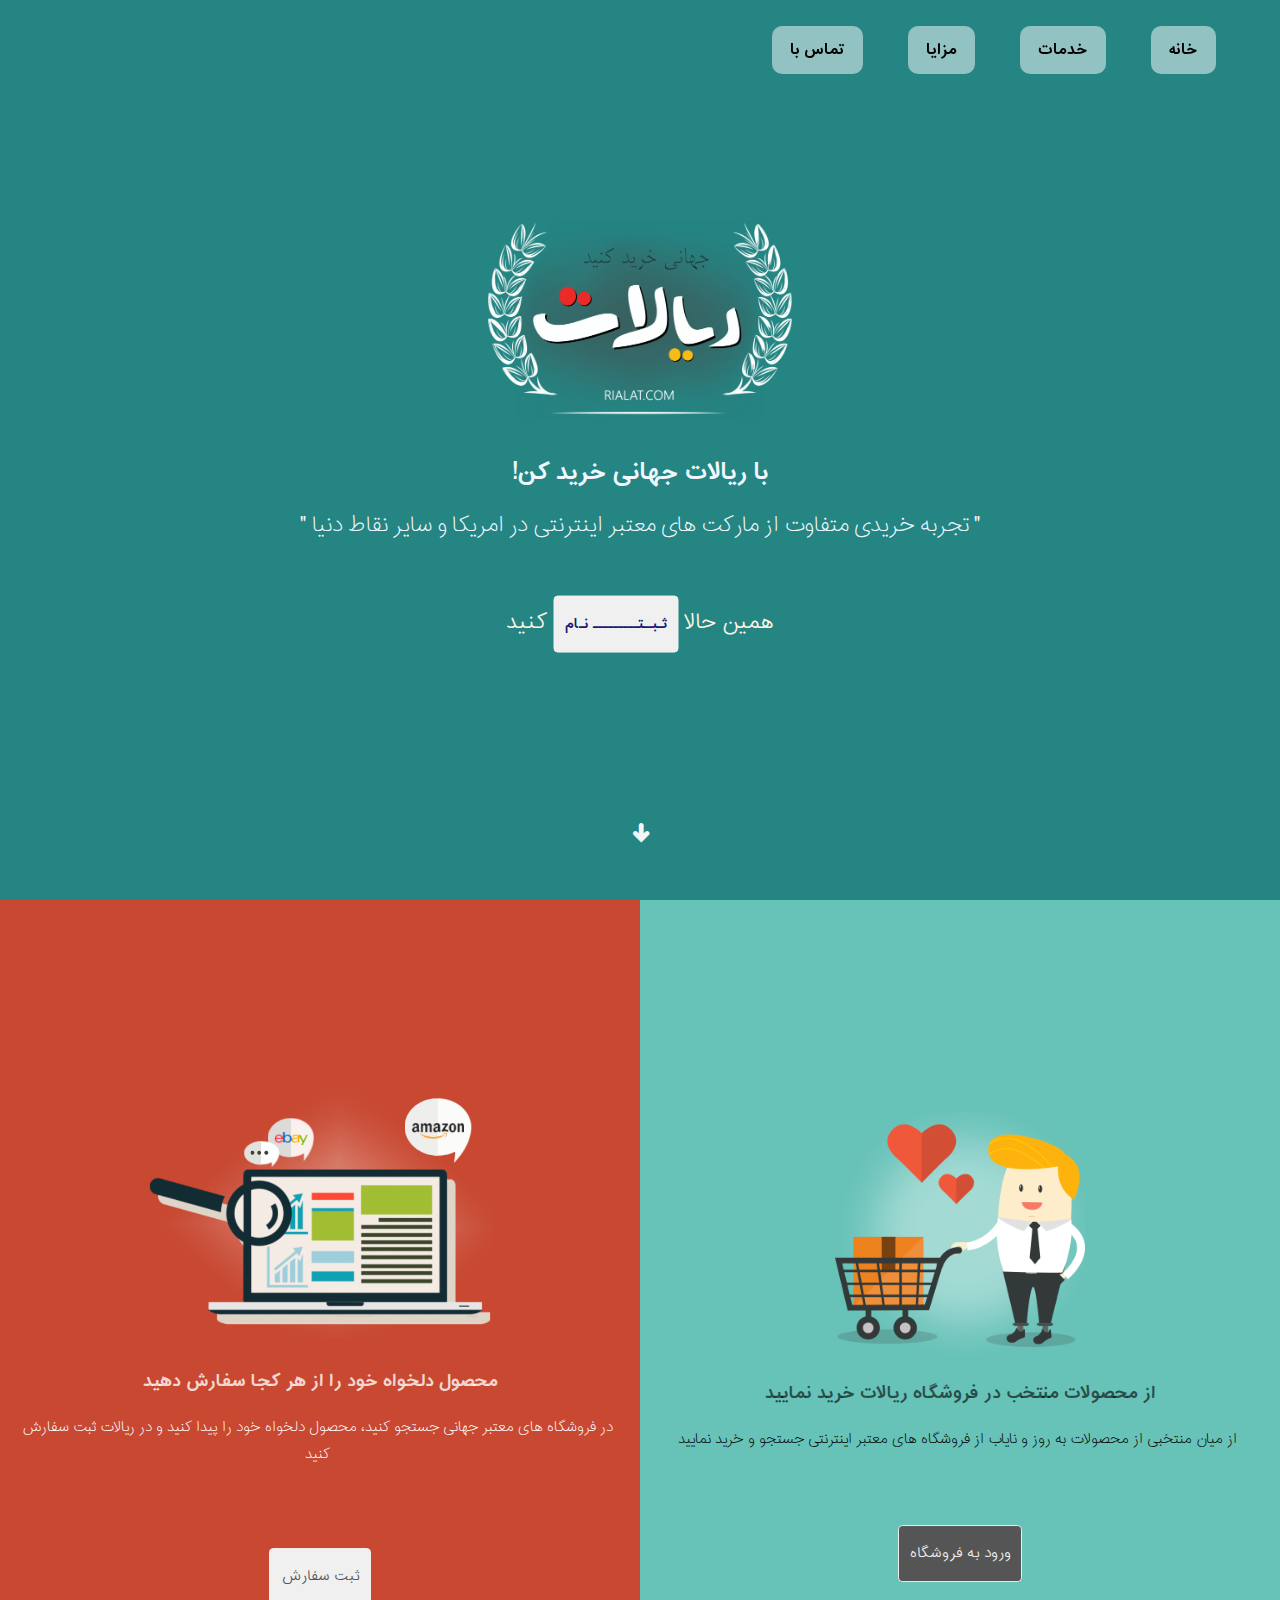
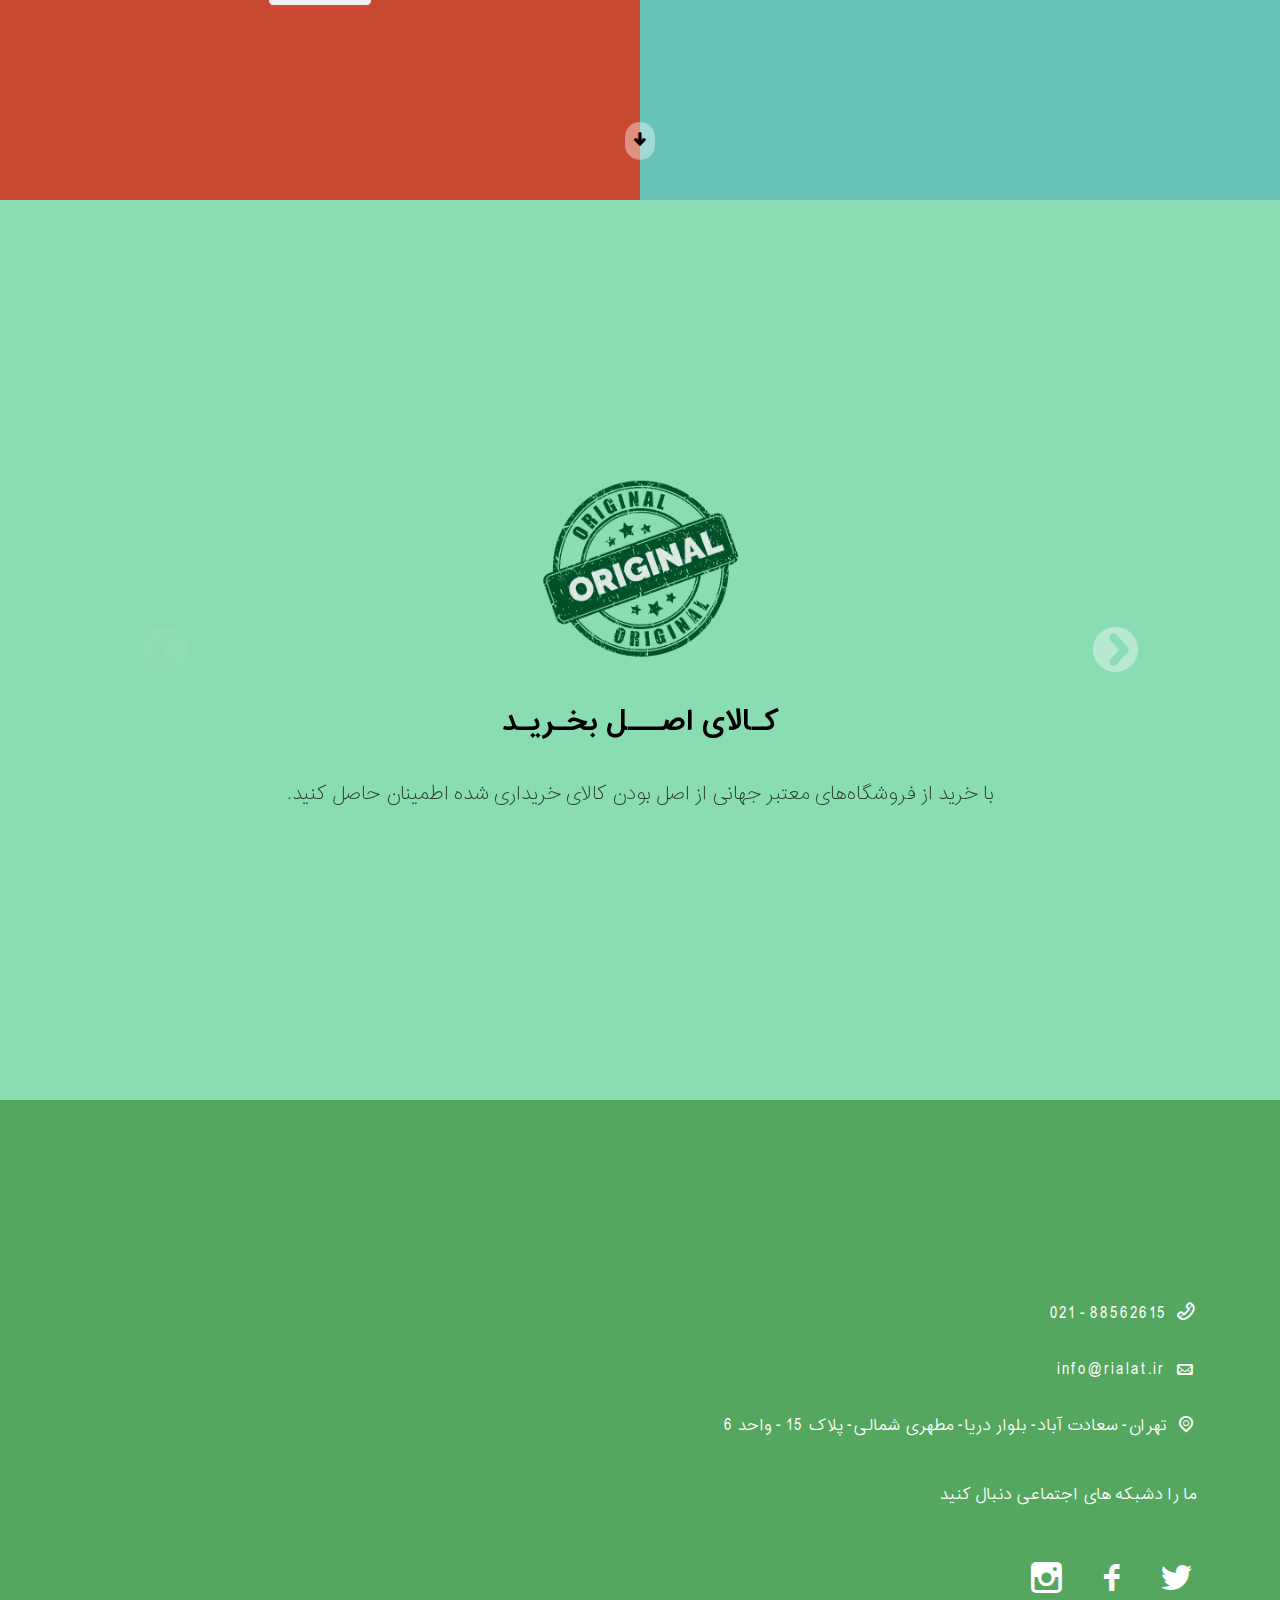
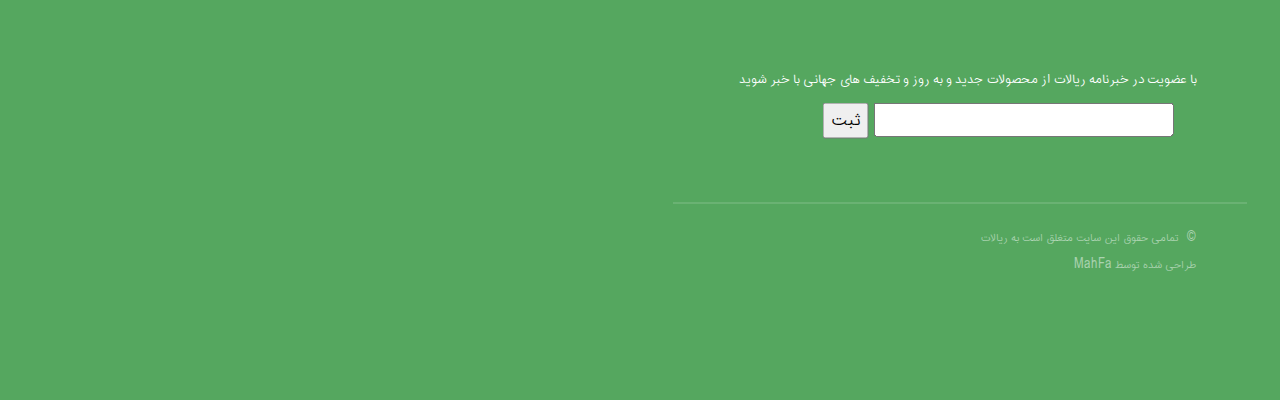
==== index.html @ 80ac9214 "first" ====
<!DOCTYPE html>
<html lang="fa">
<head>
    <meta charset="UTF-8">
    <title>ریالات | خرید از آمازون، ای‌بِی و فروشگاه‌های معتبر اینترنتی</title>
    <meta name="viewport" content="width=device-width, initial-scale=1">
    <meta name="keywords" lang="fa" content="خرید، آمازون، ای بی، علی اکسپرس، خارج">
    <meta name="keywords" lang="en" content="amazon, ebay, aliexpress">
    <meta name="description" content="
    به فروشگاه‌های معتبر اینترنتی در سراسر دنیا دسترسی پیدا کنید و از میان طیف انبوهی از کالاهای اصل و به‌روز خرید نمایید
    ">
    <link rel="icon" href="fav.png" type="image/png" sizes="16x16">
    <link rel="stylesheet" href="css/normalize.css">
    <link rel="stylesheet" href="css/btns.css">
    <link rel="stylesheet" href="css/typicons.min.css">
    <link rel="stylesheet" href="css/style.css">
    <script src="js/jquery.js"></script>
    <script src="js/prefixfree.min.js"></script>
    <script src="js/modernizr.js"></script>
    <script src="js/main.js"></script>
    <script src="js/jquery.panelSnap.js"></script>

    <script src='https://api.tiles.mapbox.com/mapbox.js/v2.2.1/mapbox.js'></script>
    <link href='https://api.tiles.mapbox.com/mapbox.js/v2.2.1/mapbox.css' rel='stylesheet' />
    

</head>
<body>
    <div id="header">
        <div id="menu">
            <ul id="menubar">
                <li><a href="/first" data-panel="first">خانه</a></li>
                <li><a href="/second" data-panel="second">خدمات</a></li>
                <li><a href="/third" data-panel="third">مزایا</a></li>
                <li><a href="/fourth" data-panel="fourth">تماس با</a></li>
            </ul>
        </div>
    </div>
    <section data-panel="first" class="section" id="section1">
        <div class="wrapper">
            <div id="logo">
                <img src="img/Logo-Rect4.png" alt="logo of Rialat">
            </div>
            <h2>
                با ریالات جهانی خرید کن!
            </h2>
            <p class="explan_text">
            " تجربه خریدی متفاوت از مارکت های معتبر اینترنتی در امریکا و سایر نقاط دنیا "
            </p>
            <p class="regist_text">
                همین حالا  
                <a href="http://rialat.ir/shop/index.php?route=account/register" class="btn btn--m btn--gray">ث‍ـبــتـــــــــ نـام</a>
                کنید
            </p>
        </div>
        <p class="learnmore_text"> 
            <span class="typcn typcn-arrow-down-thick"></span>
        </p>
    </section>
    <section data-panel="second" class="section" id="section2">
        <div id="section2_L">
            <div class="wrapper">
                <div id="order_pic">
                    <img src="img/order12.png" alt="سفارش از آمازون، ای بی و علی اکسپرس">
                </div>
                <h2>
                    محصول دلخواه خود را از هر کجا سفارش دهید
                </h2>
                <p>
                    در فروشگاه های معتبر جهانی جستجو کنید، محصول دلخواه خود را پیدا کنید و در ریالات ثبت سفارش کنید
                </p>
                <div class="button">
                    <a href="http://rialat.ir/shop/order/" class="btn btn--m btn--gray">ثبت سفارش</a>
                </div>
            </div>
        </div>
        <div id="section2_R">
            <div class="wrapper">
                <div id="shopping_pic">
                    <img src="img/shopping4.png" alt="خرید محصولات با کیفیت از فروشگاه های معتبر اینترنتی">
                </div>
                <h2>
                    از محصولات منتخب در فروشگاه ریالات خرید نمایید
                </h2>
                <p>
                    از میان منتخبی از محصولات به روز و نایاب از فروشگاه های معتبر اینترنتی جستجو و خرید نمایید 
                </p>
                <div class="button">
                    <a href="http://rialat.ir/shop/" class="btn btn--m btn--gray-dark">ورود به فروشگاه</a>
                </div>
            </div>
        </div>
        <div class="learnmore_back">
            <p class="learnmore_text"> 
                <span class="typcn typcn-arrow-down-thick"></span>
            </p>
        </div>
    </section>
    <section data-panel="third" class="section" id="section3">
        <div class="wrapper">
            <div id="slidr-div" style="dislay: block">
                <div data-slidr="one" class="slider">
                    <div class="wrapper">
                        <div class="feature-img">
                            <img src="img/original3.png" alt="کالای اصل">
                        </div>
                        <h2>کـالای اصـــل بخـریـد</h2>
                        <p>
                        با خرید از فروشگاه‌های معتبر جهانی از اصل بودن کالای خریداری شده اطمینان حاصل کنید.
                        </p>
                    </div>
                </div>
                <div data-slidr="two" class="slider">
                    <div class="wrapper">
                        <div class="feature-img">
                            <img src="img/choice6.png" alt="انتخاب جهانی">
                        </div>
                        <h2>دایره انتخاب خود را گسترش دهید</h2>
                        <p>
                        با خرید از بازارهای جهانی ، انتخاب خود را محدود به کالاهای موجود در بازار ایران نکنید.
                        </p>
                    </div>
                </div>
                <div data-slidr="three" class="slider">
                    <div class="wrapper">
                        <div class="feature-img">
                            <img src="img/fresh3.png" alt="کالای به روز">
                        </div>
                        <h2>به‌روز بخرید</h2>
                        <p>
                        به‌روزترین محصولات دنیا را در سریعترین زمان در اختیار داشته باشید.
                        </p>
                    </div>
                </div>
            </div>
            
        </div>
    </section>
    <section data-panel="fourth" class="section" id="section4">
        <div id="section4_R">
            <div class="relative">
                <div class="wrapper">
                    <div id="contact">
                        <p>
                            <span class="typcn typcn-phone-outline"></span>
                            88562615 - 021
                        </p>
                        <p>
                            <span class="typcn typcn-mail"></span>
                            info@rialat.ir
                        </p>
                        <p>
                            <span class="typcn typcn-location-outline"></span>
                            تهران- سعادت آباد- بلوار دریا-
                            <br>
                              مطهری شمالی- پلاک 15 - واحد 6
                        </p>
                    </div>
                    <div id="follow">
                        <p>
                            ما را دشبکه های اجتماعی دنبال کنید
                            <br/>
                            <br/>
                            <a href="https://twitter.com/rialatir/" target="_blank"><span class="typcn typcn-social-twitter"></span></a>
                            <a href="https://facebook.com/rialat.ir/" target="_blank"><span class="typcn typcn-social-facebook"></span></a>
                            <a href="https://instagram.com/rialat.ir/" target="_blank"><span class="typcn typcn-social-instagram"></span></a>
                        </p>
                    </div>
                    <div id="newsletter">
                        <p>
                            با عضویت در خبرنامه ریالات از محصولات جدید 
                            <br>
                            و به روز و تخفیف های جهانی با خبر شوید
                        </p>
                        <form action="http://formspree.io/info@rialat.ir" method="POST">
                            <input type="email" name="email">
                            <input type="submit" value="ثبت">
                            <input type="hidden" name="_next" value="thanks.html" />
                        </form>
                        
                    </div>
                    <div id="footer">
                        <p>
                            <span>&copy;</span>
                            تمامی حقوق این سایت متغلق است به ریالات
                            <br/>
                            طراحی شده توسط 
                            <a href=""><span>MahFa</span></a>
                        </p>
                    </div>
                </div>
            </div>
        </div>
    </section>
    
    <script type="text/javascript" src="js/slidr.min.js"></script>
    <script>
        slidr.create('slidr-div').start({
            breadcrumbs: true,
            controls: 'border',
        }).add('h', ['one', 'two', 'three', 'one']).auto(5000, 'right');
    </script>
    <script>
        L.mapbox.accessToken = 'pk.eyJ1IjoicmlhbGF0IiwiYSI6ImJlZDkwOWYwNzI4ZmFmN2NiMjBjMmM5NmM4MGQ1ZDk2In0.p8S38Ol9PLNEJ5UWnTUQXQ';
        var map = L.mapbox.map('section4', 'rialat.808cbf8c', {
          zoomControl: true
        }).setView([35.772, 51.369], 17);

        // Disable drag and zoom handlers.
        map.dragging.disable();
        map.touchZoom.disable();
        map.doubleClickZoom.disable();
        map.scrollWheelZoom.disable();

        // Disable tap handler, if present.
        if (map.tap) map.tap.disable();
        </script>

    
</body>
</html>
---- css/btns.css ----
/*
 *
 * btns.css
 * Simple css utilities for building responsive buttons
 * Author: mrmrs
 * License: MIT
 *
 *                */
/* 

  Base .btn class 

  Code:
  <a href="#" class="btn">Default button</a>

*/
.btn, .btn:link, .btn:visited {
  border-radius: 0.3em;
  border-style: solid;
  border-width: 1px;
  color: #111;
  display: inline-block;
  font-family: avenir, helvetica, arial, sans-serif;
  letter-spacing: ;
  margin-bottom: 0.5em;
  padding: 1em 0.75em;
  text-decoration: none;
  text-transform: uppercase;
  -webkit-transition: color 0.4s, background-color 0.4s, border 0.4s;
  transition: color 0.4s, background-color 0.4s, border 0.4s; }

.btn:hover, .btn:focus {
  color: #7FDBFF;
  border: 1px solid #7FDBFF;
  -webkit-transition: background-color 0.3s, color 0.3s, border 0.3s;
  transition: background-color 0.3s, color 0.3s, border 0.3s; }

.btn:active {
  color: #0074D9;
  border: 1px solid #0074D9;
  -webkit-transition: background-color 0.3s, color 0.3s, border 0.3s;
  transition: background-color 0.3s, color 0.3s, border 0.3s; }

/* 

  Sizes 
  
  Small  = .btn--s
  Medium = .btn--m
  Large  = .btn--l

  Code:
  <a href="#" class="btn btn--s">
  <a href="#" class="btn btn--m">
  <a href="#" class="btn btn--l">

*/
.btn--s {
  font-size: 12px; }

.btn--m {
  font-size: 14px; }

.btn--l {
  font-size: 20px;
  border-radius: 0.25em !important; }

/* 

  Layout utility for responsive buttons 

  Code:
  <a href="#" class="btn btn--full">

*/
.btn--full, .btn--full:link {
  border-radius: 0.25em;
  display: block;
  margin-left: auto;
  margin-right: auto;
  text-align: center;
  width: 100%; }

/*

  Skins

  * Black & White
  * Grays
  * Colors

  Code:
  <a href="#" class="btn btn--black">
  <a href="#" class="btn btn--white">
  <a href="#" class="btn btn--gray">
  <a href="#" class="btn btn--gray-dark">
  <a href="#" class="btn btn--gray-border">
  <a href="#" class="btn btn--blue">

*/
/* BLACK & WHITE */
.btn--black, .btn--black:link, .btn--black:visited {
  color: #fff;
  background-color: #000; }

.btn--black:hover, .btn--black:focus {
  color: #fff;
  background-color: #777;
  border-color: #777; }

.btn--black:active {
  color: #fff;
  background-color: #999;
  border-color: #999; }

.btn--black:hover, .btn--black:focus {
  background-color: #444; }

.btn--black {
  background-color: #000; }

.btn--gray:link, .btn--gray:visited {
  background-color: #f0f0f0;
  border-color: #f0f0f0;
  color: #555; }

.btn--gray:hover, .btn--gray:focus {
  background-color: #ddd;
  border-color: #ddd;
  color: #444; }

.btn--gray:active {
  background-color: #ccc;
  border-color: #ccc;
  color: #444; }

.btn--gray-border:link, .btn--gray-border:visited {
  background-color: #fff;
  border-color: #555;
  border-width: 2px;
  color: #555; }

.btn--gray-border:hover, .btn--gray-border:focus {
  background-color: #fff;
  border-color: #ddd;
  color: #777; }

.btn--gray-border:active {
  background-color: #ccc;
  border-color: #ccc;
  color: #444; }

.btn--gray-dark:link, .btn--gray-dark:visited {
  background-color: #555;
  color: #eee; }

.btn--gray-dark:hover, .btn--gray-dark:focus {
  background-color: #333;
  border-color: #333;
  color: #eee; }

.btn--gray-dark:active {
  background-color: #777;
  border-color: #777;
  color: #eee; }

/* BLUES */
.btn--blue:link, .btn--blue:visited {
  color: #fff;
  background-color: #0074D9; }

.btn--blue:hover, .btn--blue:focus {
  color: #fff !important;
  background-color: #0063aa;
  border-color: #0063aa; }

.btn--blue:active {
  color: #fff;
  background-color: #001F3F;
  border-color: #001F3F; }

/* Keep it mobile-first and responsive */
@media screen and (min-width: 32em) {
  .btn--full {
    max-width: 16em !important; } }
---- css/typicons.min.css ----
@charset 'UTF-8';@font-face{font-family:'typicons';font-weight:normal;font-style:normal;src:url('typicons.eot');src:url('typicons.eot?#iefix') format('embedded-opentype'),url('typicons.woff') format('woff'),url('typicons.ttf') format('truetype'),url('typicons.svg#typicons') format('svg')}.typcn:before{font-family:'typicons';font-style:normal;font-weight:normal;speak:none;display:inline-block;text-decoration:inherit;width:1em;height:1em;font-size:1em;text-align:center;-webkit-font-smoothing:antialiased;font-smoothing:antialiased;text-rendering:optimizeLegibility}.typcn-adjust-brightness:before{content:'\e000'}.typcn-adjust-contrast:before{content:'\e001'}.typcn-anchor-outline:before{content:'\e002'}.typcn-anchor:before{content:'\e003'}.typcn-archive:before{content:'\e004'}.typcn-arrow-back-outline:before{content:'\e005'}.typcn-arrow-back:before{content:'\e006'}.typcn-arrow-down-outline:before{content:'\e007'}.typcn-arrow-down-thick:before{content:'\e008'}.typcn-arrow-down:before{content:'\e009'}.typcn-arrow-forward-outline:before{content:'\e00a'}.typcn-arrow-forward:before{content:'\e00b'}.typcn-arrow-left-outline:before{content:'\e00c'}.typcn-arrow-left-thick:before{content:'\e00d'}.typcn-arrow-left:before{content:'\e00e'}.typcn-arrow-loop-outline:before{content:'\e00f'}.typcn-arrow-loop:before{content:'\e010'}.typcn-arrow-maximise-outline:before{content:'\e011'}.typcn-arrow-maximise:before{content:'\e012'}.typcn-arrow-minimise-outline:before{content:'\e013'}.typcn-arrow-minimise:before{content:'\e014'}.typcn-arrow-move-outline:before{content:'\e015'}.typcn-arrow-move:before{content:'\e016'}.typcn-arrow-repeat-outline:before{content:'\e017'}.typcn-arrow-repeat:before{content:'\e018'}.typcn-arrow-right-outline:before{content:'\e019'}.typcn-arrow-right-thick:before{content:'\e01a'}.typcn-arrow-right:before{content:'\e01b'}.typcn-arrow-shuffle:before{content:'\e01c'}.typcn-arrow-sorted-down:before{content:'\e01d'}.typcn-arrow-sorted-up:before{content:'\e01e'}.typcn-arrow-sync-outline:before{content:'\e01f'}.typcn-arrow-sync:before{content:'\e020'}.typcn-arrow-unsorted:before{content:'\e021'}.typcn-arrow-up-outline:before{content:'\e022'}.typcn-arrow-up-thick:before{content:'\e023'}.typcn-arrow-up:before{content:'\e024'}.typcn-at:before{content:'\e025'}.typcn-attachment-outline:before{content:'\e026'}.typcn-attachment:before{content:'\e027'}.typcn-backspace-outline:before{content:'\e028'}.typcn-backspace:before{content:'\e029'}.typcn-battery-charge:before{content:'\e02a'}.typcn-battery-full:before{content:'\e02b'}.typcn-battery-high:before{content:'\e02c'}.typcn-battery-low:before{content:'\e02d'}.typcn-battery-mid:before{content:'\e02e'}.typcn-beaker:before{content:'\e02f'}.typcn-beer:before{content:'\e030'}.typcn-bell:before{content:'\e031'}.typcn-book:before{content:'\e032'}.typcn-bookmark:before{content:'\e033'}.typcn-briefcase:before{content:'\e034'}.typcn-brush:before{content:'\e035'}.typcn-business-card:before{content:'\e036'}.typcn-calculator:before{content:'\e037'}.typcn-calendar-outline:before{content:'\e038'}.typcn-calendar:before{content:'\e039'}.typcn-camera-outline:before{content:'\e03a'}.typcn-camera:before{content:'\e03b'}.typcn-cancel-outline:before{content:'\e03c'}.typcn-cancel:before{content:'\e03d'}.typcn-chart-area-outline:before{content:'\e03e'}.typcn-chart-area:before{content:'\e03f'}.typcn-chart-bar-outline:before{content:'\e040'}.typcn-chart-bar:before{content:'\e041'}.typcn-chart-line-outline:before{content:'\e042'}.typcn-chart-line:before{content:'\e043'}.typcn-chart-pie-outline:before{content:'\e044'}.typcn-chart-pie:before{content:'\e045'}.typcn-chevron-left-outline:before{content:'\e046'}.typcn-chevron-left:before{content:'\e047'}.typcn-chevron-right-outline:before{content:'\e048'}.typcn-chevron-right:before{content:'\e049'}.typcn-clipboard:before{content:'\e04a'}.typcn-cloud-storage:before{content:'\e04b'}.typcn-cloud-storage-outline:before{content:'\e054'}.typcn-code-outline:before{content:'\e04c'}.typcn-code:before{content:'\e04d'}.typcn-coffee:before{content:'\e04e'}.typcn-cog-outline:before{content:'\e04f'}.typcn-cog:before{content:'\e050'}.typcn-compass:before{content:'\e051'}.typcn-contacts:before{content:'\e052'}.typcn-credit-card:before{content:'\e053'}.typcn-css3:before{content:'\e055'}.typcn-database:before{content:'\e056'}.typcn-delete-outline:before{content:'\e057'}.typcn-delete:before{content:'\e058'}.typcn-device-desktop:before{content:'\e059'}.typcn-device-laptop:before{content:'\e05a'}.typcn-device-phone:before{content:'\e05b'}.typcn-device-tablet:before{content:'\e05c'}.typcn-directions:before{content:'\e05d'}.typcn-divide-outline:before{content:'\e05e'}.typcn-divide:before{content:'\e05f'}.typcn-document-add:before{content:'\e060'}.typcn-document-delete:before{content:'\e061'}.typcn-document-text:before{content:'\e062'}.typcn-document:before{content:'\e063'}.typcn-download-outline:before{content:'\e064'}.typcn-download:before{content:'\e065'}.typcn-dropbox:before{content:'\e066'}.typcn-edit:before{content:'\e067'}.typcn-eject-outline:before{content:'\e068'}.typcn-eject:before{content:'\e069'}.typcn-equals-outline:before{content:'\e06a'}.typcn-equals:before{content:'\e06b'}.typcn-export-outline:before{content:'\e06c'}.typcn-export:before{content:'\e06d'}.typcn-eye-outline:before{content:'\e06e'}.typcn-eye:before{content:'\e06f'}.typcn-feather:before{content:'\e070'}.typcn-film:before{content:'\e071'}.typcn-filter:before{content:'\e072'}.typcn-flag-outline:before{content:'\e073'}.typcn-flag:before{content:'\e074'}.typcn-flash-outline:before{content:'\e075'}.typcn-flash:before{content:'\e076'}.typcn-flow-children:before{content:'\e077'}.typcn-flow-merge:before{content:'\e078'}.typcn-flow-parallel:before{content:'\e079'}.typcn-flow-switch:before{content:'\e07a'}.typcn-folder-add:before{content:'\e07b'}.typcn-folder-delete:before{content:'\e07c'}.typcn-folder-open:before{content:'\e07d'}.typcn-folder:before{content:'\e07e'}.typcn-gift:before{content:'\e07f'}.typcn-globe-outline:before{content:'\e080'}.typcn-globe:before{content:'\e081'}.typcn-group-outline:before{content:'\e082'}.typcn-group:before{content:'\e083'}.typcn-headphones:before{content:'\e084'}.typcn-heart-full-outline:before{content:'\e085'}.typcn-heart-half-outline:before{content:'\e086'}.typcn-heart-outline:before{content:'\e087'}.typcn-heart:before{content:'\e088'}.typcn-home-outline:before{content:'\e089'}.typcn-home:before{content:'\e08a'}.typcn-html5:before{content:'\e08b'}.typcn-image-outline:before{content:'\e08c'}.typcn-image:before{content:'\e08d'}.typcn-infinity-outline:before{content:'\e08e'}.typcn-infinity:before{content:'\e08f'}.typcn-info-large-outline:before{content:'\e090'}.typcn-info-large:before{content:'\e091'}.typcn-info-outline:before{content:'\e092'}.typcn-info:before{content:'\e093'}.typcn-input-checked-outline:before{content:'\e094'}.typcn-input-checked:before{content:'\e095'}.typcn-key-outline:before{content:'\e096'}.typcn-key:before{content:'\e097'}.typcn-keyboard:before{content:'\e098'}.typcn-leaf:before{content:'\e099'}.typcn-lightbulb:before{content:'\e09a'}.typcn-link-outline:before{content:'\e09b'}.typcn-link:before{content:'\e09c'}.typcn-location-arrow-outline:before{content:'\e09d'}.typcn-location-arrow:before{content:'\e09e'}.typcn-location-outline:before{content:'\e09f'}.typcn-location:before{content:'\e0a0'}.typcn-lock-closed-outline:before{content:'\e0a1'}.typcn-lock-closed:before{content:'\e0a2'}.typcn-lock-open-outline:before{content:'\e0a3'}.typcn-lock-open:before{content:'\e0a4'}.typcn-mail:before{content:'\e0a5'}.typcn-map:before{content:'\e0a6'}.typcn-media-eject-outline:before{content:'\e0a7'}.typcn-media-eject:before{content:'\e0a8'}.typcn-media-fast-forward-outline:before{content:'\e0a9'}.typcn-media-fast-forward:before{content:'\e0aa'}.typcn-media-pause-outline:before{content:'\e0ab'}.typcn-media-pause:before{content:'\e0ac'}.typcn-media-play-outline:before{content:'\e0ad'}.typcn-media-play-reverse-outline:before{content:'\e0ae'}.typcn-media-play-reverse:before{content:'\e0af'}.typcn-media-play:before{content:'\e0b0'}.typcn-media-record-outline:before{content:'\e0b1'}.typcn-media-record:before{content:'\e0b2'}.typcn-media-rewind-outline:before{content:'\e0b3'}.typcn-media-rewind:before{content:'\e0b4'}.typcn-media-stop-outline:before{content:'\e0b5'}.typcn-media-stop:before{content:'\e0b6'}.typcn-message-typing:before{content:'\e0b7'}.typcn-message:before{content:'\e0b8'}.typcn-messages:before{content:'\e0b9'}.typcn-microphone-outline:before{content:'\e0ba'}.typcn-microphone:before{content:'\e0bb'}.typcn-minus-outline:before{content:'\e0bc'}.typcn-minus:before{content:'\e0bd'}.typcn-mortar-board:before{content:'\e0be'}.typcn-news:before{content:'\e0bf'}.typcn-notes-outline:before{content:'\e0c0'}.typcn-notes:before{content:'\e0c1'}.typcn-pen:before{content:'\e0c2'}.typcn-pencil:before{content:'\e0c3'}.typcn-phone-outline:before{content:'\e0c4'}.typcn-phone:before{content:'\e0c5'}.typcn-pi-outline:before{content:'\e0c6'}.typcn-pi:before{content:'\e0c7'}.typcn-pin-outline:before{content:'\e0c8'}.typcn-pin:before{content:'\e0c9'}.typcn-pipette:before{content:'\e0ca'}.typcn-plane-outline:before{content:'\e0cb'}.typcn-plane:before{content:'\e0cc'}.typcn-plug:before{content:'\e0cd'}.typcn-plus-outline:before{content:'\e0ce'}.typcn-plus:before{content:'\e0cf'}.typcn-point-of-interest-outline:before{content:'\e0d0'}.typcn-point-of-interest:before{content:'\e0d1'}.typcn-power-outline:before{content:'\e0d2'}.typcn-power:before{content:'\e0d3'}.typcn-printer:before{content:'\e0d4'}.typcn-puzzle-outline:before{content:'\e0d5'}.typcn-puzzle:before{content:'\e0d6'}.typcn-radar-outline:before{content:'\e0d7'}.typcn-radar:before{content:'\e0d8'}.typcn-refresh-outline:before{content:'\e0d9'}.typcn-refresh:before{content:'\e0da'}.typcn-rss-outline:before{content:'\e0db'}.typcn-rss:before{content:'\e0dc'}.typcn-scissors-outline:before{content:'\e0dd'}.typcn-scissors:before{content:'\e0de'}.typcn-shopping-bag:before{content:'\e0df'}.typcn-shopping-cart:before{content:'\e0e0'}.typcn-social-at-circular:before{content:'\e0e1'}.typcn-social-dribbble-circular:before{content:'\e0e2'}.typcn-social-dribbble:before{content:'\e0e3'}.typcn-social-facebook-circular:before{content:'\e0e4'}.typcn-social-facebook:before{content:'\e0e5'}.typcn-social-flickr-circular:before{content:'\e0e6'}.typcn-social-flickr:before{content:'\e0e7'}.typcn-social-github-circular:before{content:'\e0e8'}.typcn-social-github:before{content:'\e0e9'}.typcn-social-google-plus-circular:before{content:'\e0ea'}.typcn-social-google-plus:before{content:'\e0eb'}.typcn-social-instagram-circular:before{content:'\e0ec'}.typcn-social-instagram:before{content:'\e0ed'}.typcn-social-last-fm-circular:before{content:'\e0ee'}.typcn-social-last-fm:before{content:'\e0ef'}.typcn-social-linkedin-circular:before{content:'\e0f0'}.typcn-social-linkedin:before{content:'\e0f1'}.typcn-social-pinterest-circular:before{content:'\e0f2'}.typcn-social-pinterest:before{content:'\e0f3'}.typcn-social-skype-outline:before{content:'\e0f4'}.typcn-social-skype:before{content:'\e0f5'}.typcn-social-tumbler-circular:before{content:'\e0f6'}.typcn-social-tumbler:before{content:'\e0f7'}.typcn-social-twitter-circular:before{content:'\e0f8'}.typcn-social-twitter:before{content:'\e0f9'}.typcn-social-vimeo-circular:before{content:'\e0fa'}.typcn-social-vimeo:before{content:'\e0fb'}.typcn-social-youtube-circular:before{content:'\e0fc'}.typcn-social-youtube:before{content:'\e0fd'}.typcn-sort-alphabetically-outline:before{content:'\e0fe'}.typcn-sort-alphabetically:before{content:'\e0ff'}.typcn-sort-numerically-outline:before{content:'\e100'}.typcn-sort-numerically:before{content:'\e101'}.typcn-spanner-outline:before{content:'\e102'}.typcn-spanner:before{content:'\e103'}.typcn-spiral:before{content:'\e104'}.typcn-star-full-outline:before{content:'\e105'}.typcn-star-half-outline:before{content:'\e106'}.typcn-star-half:before{content:'\e107'}.typcn-star-outline:before{content:'\e108'}.typcn-star:before{content:'\e109'}.typcn-starburst-outline:before{content:'\e10a'}.typcn-starburst:before{content:'\e10b'}.typcn-stopwatch:before{content:'\e10c'}.typcn-support:before{content:'\e10d'}.typcn-tabs-outline:before{content:'\e10e'}.typcn-tag:before{content:'\e10f'}.typcn-tags:before{content:'\e110'}.typcn-th-large-outline:before{content:'\e111'}.typcn-th-large:before{content:'\e112'}.typcn-th-list-outline:before{content:'\e113'}.typcn-th-list:before{content:'\e114'}.typcn-th-menu-outline:before{content:'\e115'}.typcn-th-menu:before{content:'\e116'}.typcn-th-small-outline:before{content:'\e117'}.typcn-th-small:before{content:'\e118'}.typcn-thermometer:before{content:'\e119'}.typcn-thumbs-down:before{content:'\e11a'}.typcn-thumbs-ok:before{content:'\e11b'}.typcn-thumbs-up:before{content:'\e11c'}.typcn-tick-outline:before{content:'\e11d'}.typcn-tick:before{content:'\e11e'}.typcn-ticket:before{content:'\e11f'}.typcn-time:before{content:'\e120'}.typcn-times-outline:before{content:'\e121'}.typcn-times:before{content:'\e122'}.typcn-trash:before{content:'\e123'}.typcn-tree:before{content:'\e124'}.typcn-upload-outline:before{content:'\e125'}.typcn-upload:before{content:'\e126'}.typcn-user-add-outline:before{content:'\e127'}.typcn-user-add:before{content:'\e128'}.typcn-user-delete-outline:before{content:'\e129'}.typcn-user-delete:before{content:'\e12a'}.typcn-user-outline:before{content:'\e12b'}.typcn-user:before{content:'\e12c'}.typcn-vendor-android:before{content:'\e12d'}.typcn-vendor-apple:before{content:'\e12e'}.typcn-vendor-microsoft:before{content:'\e12f'}.typcn-video-outline:before{content:'\e130'}.typcn-video:before{content:'\e131'}.typcn-volume-down:before{content:'\e132'}.typcn-volume-mute:before{content:'\e133'}.typcn-volume-up:before{content:'\e134'}.typcn-volume:before{content:'\e135'}.typcn-warning-outline:before{content:'\e136'}.typcn-warning:before{content:'\e137'}.typcn-watch:before{content:'\e138'}.typcn-waves-outline:before{content:'\e139'}.typcn-waves:before{content:'\e13a'}.typcn-weather-cloudy:before{content:'\e13b'}.typcn-weather-downpour:before{content:'\e13c'}.typcn-weather-night:before{content:'\e13d'}.typcn-weather-partly-sunny:before{content:'\e13e'}.typcn-weather-shower:before{content:'\e13f'}.typcn-weather-snow:before{content:'\e140'}.typcn-weather-stormy:before{content:'\e141'}.typcn-weather-sunny:before{content:'\e142'}.typcn-weather-windy-cloudy:before{content:'\e143'}.typcn-weather-windy:before{content:'\e144'}.typcn-wi-fi-outline:before{content:'\e145'}.typcn-wi-fi:before{content:'\e146'}.typcn-wine:before{content:'\e147'}.typcn-world-outline:before{content:'\e148'}.typcn-world:before{content:'\e149'}.typcn-zoom-in-outline:before{content:'\e14a'}.typcn-zoom-in:before{content:'\e14b'}.typcn-zoom-out-outline:before{content:'\e14c'}.typcn-zoom-out:before{content:'\e14d'}.typcn-zoom-outline:before{content:'\e14e'}.typcn-zoom:before{content:'\e14f'}
---- css/style.css ----
@font-face {
  font-family: 'ultralight';
  src: url('../font/ultralight.eot');
  src: url('../font/ultralight.eot?#iefix') format('embedded-opentype'), url('../font/ultralight.woff2') format('woff2'), url('../font/ultralight.woff') format('woff'), url('../font/ultralight.ttf') format('truetype');
  font-weight: normal;
  font-style: normal;
}
@font-face {
  font-family: 'lightexpanded';
  src: url('../font/lightexpanded.eot');
  src: url('../font/lightexpanded.eot?#iefix') format('embedded-opentype'), url('../font/lightexpanded.woff2') format('woff2'), url('../font/lightexpanded.woff') format('woff'), url('../font/lightexpanded.ttf') format('truetype');
  font-weight: normal;
  font-style: normal;
}
@font-face {
  font-family: 'bold';
  src: url('../font/bold.eot');
  src: url('../font/bold.eot?#iefix') format('embedded-opentype'), url('../font/bold.woff2') format('woff2'), url('../font/bold.woff') format('woff');
  font-weight: normal;
  font-style: normal;
}
@font-face {
  font-family: 'typicons';
  src: url("../font/typicons.eot");
  src: url("../font/typicons.eot?#iefix") format('embedded-opentype'), url("../font/typicons.woff") format('woff'), url("../font/typicons.ttf") format('truetype');
  font-weight: normal;
  font-style: normal;
}
.u {
  font-family: 'ultralight';
}
.l {
  font-family: 'lightexpanded';
}
.b {
  font-family: 'bold';
}
.d {
  font-family: 'Droid Arabic Naskh';
}
.section {
  width: 100vw;
  height: 100vh;
}
@media screen and (max-width:767px) {
  .section {
    min-width: ;
    min-height: 650px;
  }
}
@media screen and (min-width:768px) and (max-width: 991px) {
  .section {
    min-width: ;
    min-height: 550px;
  }
}
@media screen and (min-width:992px) and (max-width: 1199px) {
  .section {
    min-width: ;
    min-height: 550px;
  }
}
@media screen and (min-width:1200px) {
  .section {
    min-width: ;
    min-height: 625px;
  }
}
@media screen and (max-width:767px) {
  .wrapper {
    margin: 0;
    position: absolute;
    top: 50%;
    left: 50%;
    margin-right: -50%;
    transform: translate(-50%, -50%);
  }
}
@media screen and (min-width:768px) and (max-width: 991px) {
  .wrapper {
    margin: 0;
    position: absolute;
    top: 50%;
    left: 50%;
    margin-right: -50%;
    transform: translate(-50%, -50%);
  }
}
@media screen and (min-width:992px) and (max-width: 1199px) {
  .wrapper {
    margin: 0;
    position: absolute;
    top: 50%;
    left: 50%;
    margin-right: -50%;
    transform: translate(-50%, -50%);
  }
}
@media screen and (min-width:1200px) {
  .wrapper {
    margin: 0;
    position: absolute;
    top: 50%;
    left: 50%;
    margin-right: -50%;
    transform: translate(-50%, -50%);
  }
}
#section1 {
  position: relative;
}
@media screen and (max-width:767px) {
  #section1 {
    background-color: #248583;
  }
}
@media screen and (min-width:768px) and (max-width: 991px) {
  #section1 {
    background-color: #248583;
  }
}
@media screen and (min-width:992px) and (max-width: 1199px) {
  #section1 {
    background-color: #248583;
  }
}
@media screen and (min-width:1200px) {
  #section1 {
    background-color: #248583;
  }
}
@media screen and (max-width:767px) {
  #section1 #logo {
    width: 195px;
    height: 125px;
    margin-left: auto;
    margin-right: auto;
  }
  #section1 #logo img {
    max-height: 100%;
    max-width: 100%;
  }
}
@media screen and (min-width:768px) and (max-width: 991px) {
  #section1 #logo {
    width: 311px;
    height: 200px;
    margin-left: auto;
    margin-right: auto;
  }
  #section1 #logo img {
    max-height: 100%;
    max-width: 100%;
  }
}
@media screen and (min-width:992px) and (max-width: 1199px) {
  #section1 #logo {
    width: 311px;
    height: 200px;
    margin-left: auto;
    margin-right: auto;
  }
  #section1 #logo img {
    max-height: 100%;
    max-width: 100%;
  }
}
@media screen and (min-width:1200px) {
  #section1 #logo {
    width: 311px;
    height: 200px;
    margin-left: auto;
    margin-right: auto;
  }
  #section1 #logo img {
    max-height: 100%;
    max-width: 100%;
  }
}
#section1 .wrapper h2 {
  font-family: "bold";
  color: aliceblue;
  direction: rtl;
  text-align: center;
}
@media screen and (min-width:1200px) {
  #section1 .wrapper h2 {
    font-size: 24px;
    margin-top: 30px;
  }
}
#section1 .wrapper .explan_text {
  font-family: "ultralight";
  color: aliceblue;
  direction: rtl;
  text-align: center;
}
@media screen and (max-width:767px) {
  #section1 .wrapper .explan_text {
    font-size: 16px;
    margin-top: -10px;
    padding: 0 25px;
  }
}
@media screen and (min-width:1200px) {
  #section1 .wrapper .explan_text {
    font-size: 21px;
    margin-top: -10px;
  }
}
#section1 .wrapper > .regist_text {
  font-family: "lightexpanded";
  color: oldlace;
  direction: rtl;
  text-align: center;
}
@media screen and (min-width:1200px) {
  #section1 .wrapper > .regist_text {
    font-size: 21px;
    margin-top: 50px;
    margin-left: ;
  }
}
#section1 .wrapper > .regist_text > a {
  font-family: "bold";
  font-size: ;
  color: midnightblue;
  direction: rtl;
  text-align: center;
}
#section1 .learnmore_text {
  font-family: "bold";
  font-size: 28px;
  color: whitesmoke;
  direction: rtl;
  text-align: center;
  position: absolute;
  bottom: 10px;
  left: 50%;
  margin-left: -13px;
}
#section2 {
  background-color: ;
}
@media screen and (max-width:767px) {
  #section2 {
    position: relative;
  }
}
@media screen and (min-width:768px) and (max-width: 991px) {
  #section2 {
    position: relative;
  }
}
@media screen and (min-width:992px) and (max-width: 1199px) {
  #section2 {
    position: relative;
  }
}
@media screen and (min-width:1200px) {
  #section2 {
    position: relative;
  }
}
#section2 .learnmore_back .learnmore_text {
  font-family: "bold";
  font-size: 20px;
  direction: rtl;
  text-align: center;
  position: absolute;
  bottom: 20px;
  left: 50%;
  margin-left: -15px;
  background: #fff;
  background: rgba(255, 255, 255, 0.4);
  -webkit-border-radius: 25px;
  border-radius: 25px;
  padding-right: 5px;
  padding-left: 5px;
  padding-top: 0px;
  padding-bottom: 0px;
}
@media screen and (max-width:767px) {
  #section2 .learnmore_back .learnmore_text {
    display: none;
  }
}
#section2_L {
  float: left;
  font-family: "bold";
}
@media screen and (max-width:767px) {
  #section2_L {
    position: relative;
    width: 100%;
    height: 50%;
    background-color: #c84831;
  }
}
@media screen and (min-width:768px) and (max-width: 991px) {
  #section2_L {
    position: relative;
    width: 50%;
    height: 100%;
    background-color: #c84831;
  }
}
@media screen and (min-width:992px) and (max-width: 1199px) {
  #section2_L {
    position: relative;
    width: 50%;
    height: 100%;
    background-color: #c84831;
  }
}
@media screen and (min-width:1200px) {
  #section2_L {
    position: relative;
    width: 50%;
    height: 100%;
    background-color: #c84831;
  }
}
#section2_R {
  float: left;
}
@media screen and (max-width:767px) {
  #section2_R {
    position: relative;
    width: 100%;
    height: 50%;
    background-color: #67c2b8;
  }
}
@media screen and (min-width:768px) and (max-width: 991px) {
  #section2_R {
    position: relative;
    width: 50%;
    height: 100%;
    background-color: #67c2b8;
  }
}
@media screen and (min-width:992px) and (max-width: 1199px) {
  #section2_R {
    position: relative;
    width: 50%;
    height: 100%;
    background-color: #67c2b8;
  }
}
@media screen and (min-width:1200px) {
  #section2_R {
    position: relative;
    width: 50%;
    height: 100%;
    background-color: #67c2b8;
  }
}
#section2_L .wrapper h2 {
  font-family: "bold";
  text-align: center;
  color: rgba(255, 255, 255, 0.8);
}
@media screen and (max-width:767px) {
  #section2_L .wrapper h2 {
    font-size: 12px;
  }
}
@media screen and (min-width:768px) and (max-width: 991px) {
  #section2_L .wrapper h2 {
    font-size: 14px;
  }
}
@media screen and (min-width:992px) and (max-width: 1199px) {
  #section2_L .wrapper h2 {
    font-size: 16px;
  }
}
@media screen and (min-width:1200px) {
  #section2_L .wrapper h2 {
    font-size: 18px;
  }
}
#section2_R .wrapper h2 {
  font-family: "bold";
  text-align: center;
  color: rgba(0, 0, 0, 0.6);
}
@media screen and (max-width:767px) {
  #section2_R .wrapper h2 {
    font-size: 12px;
  }
}
@media screen and (min-width:768px) and (max-width: 991px) {
  #section2_R .wrapper h2 {
    font-size: 14px;
  }
}
@media screen and (min-width:992px) and (max-width: 1199px) {
  #section2_R .wrapper h2 {
    font-size: 16px;
  }
}
@media screen and (min-width:1200px) {
  #section2_R .wrapper h2 {
    font-size: 18px;
  }
}
#section2_R .wrapper #shopping_pic {
  margin-left: auto;
  margin-right: auto;
}
@media screen and (max-width:767px) {
  #section2_R .wrapper #shopping_pic {
    width: 140px;
    height: 140px;
  }
}
@media screen and (min-width:768px) and (max-width: 991px) {
  #section2_R .wrapper #shopping_pic {
    width: 170px;
    height: 170px;
  }
}
@media screen and (min-width:992px) and (max-width: 1199px) {
  #section2_R .wrapper #shopping_pic {
    width: 200px;
    height: 200px;
  }
}
@media screen and (min-width:1200px) {
  #section2_R .wrapper #shopping_pic {
    width: 250px;
    height: 250px;
  }
}
#section2_R .wrapper #shopping_pic img {
  max-height: 100%;
  max-width: 100%;
}
#section2_R .wrapper p {
  font-family: "ultralight";
  text-align: center;
}
@media screen and (max-width:767px) {
  #section2_R .wrapper p {
    display: none;
  }
}
@media screen and (min-width:768px) and (max-width: 991px) {
  #section2_R .wrapper p {
    padding-right: 25px;
    padding-left: 20px;
    font-size: 12px;
  }
}
@media screen and (min-width:992px) and (max-width: 1199px) {
  #section2_R .wrapper p {
    padding-right: 25px;
    padding-left: 20px;
    font-size: 12px;
  }
}
@media screen and (min-width:1200px) {
  #section2_R .wrapper p {
    padding-right: 25px;
    padding-left: 20px;
    font-size: 14px;
  }
}
#section2_R .wrapper .button {
  text-align: center;
  margin-left: auto;
  margin-right: auto;
}
@media screen and (max-width:767px) {
  #section2_R .wrapper .button {
    margin-top: 10px;
  }
}
@media screen and (min-width:768px) and (max-width: 991px) {
  #section2_R .wrapper .button {
    margin-top: 72px;
  }
}
@media screen and (min-width:992px) and (max-width: 1199px) {
  #section2_R .wrapper .button {
    margin-top: 72px;
  }
}
@media screen and (min-width:1200px) {
  #section2_R .wrapper .button {
    margin-top: 72px;
  }
}
#section2_R .wrapper .button a {
  font-family: "lightexpanded";
}
@media screen and (max-width:767px) {
  #section2_R .wrapper .button a {
    font-size: 12px;
  }
}
#section2_L .wrapper #order_pic {
  margin-left: auto;
  margin-right: auto;
}
@media screen and (max-width:767px) {
  #section2_L .wrapper #order_pic {
    width: 194px;
    height: 140x;
  }
}
@media screen and (min-width:768px) and (max-width: 991px) {
  #section2_L .wrapper #order_pic {
    width: 235px;
    height: 170x;
  }
}
@media screen and (min-width:992px) and (max-width: 1199px) {
  #section2_L .wrapper #order_pic {
    width: 276px;
    height: 200x;
  }
}
@media screen and (min-width:1200px) {
  #section2_L .wrapper #order_pic {
    width: 344px;
    height: 250x;
  }
}
#section2_L .wrapper #order_pic img {
  max-height: 100%;
  max-width: 100%;
}
#section2_L .wrapper p {
  font-family: "ultralight";
  color: white;
  text-align: center;
}
@media screen and (max-width:767px) {
  #section2_L .wrapper p {
    display: none;
  }
}
@media screen and (min-width:768px) and (max-width: 991px) {
  #section2_L .wrapper p {
    padding-right: 25px;
    padding-left: 20px;
    font-size: 12px;
  }
}
@media screen and (min-width:992px) and (max-width: 1199px) {
  #section2_L .wrapper p {
    padding-right: 25px;
    padding-left: 20px;
    font-size: 12px;
  }
}
@media screen and (min-width:1200px) {
  #section2_L .wrapper p {
    padding-right: 25px;
    padding-left: 20px;
    font-size: 14px;
  }
}
#section2_L .wrapper .button {
  text-align: center;
  margin-left: auto;
  margin-right: auto;
}
@media screen and (max-width:767px) {
  #section2_L .wrapper .button {
    margin-top: 10px;
  }
}
@media screen and (min-width:768px) and (max-width: 991px) {
  #section2_L .wrapper .button {
    margin-top: 80px;
  }
}
@media screen and (min-width:992px) and (max-width: 1199px) {
  #section2_L .wrapper .button {
    margin-top: 80px;
  }
}
@media screen and (min-width:1200px) {
  #section2_L .wrapper .button {
    margin-top: 80px;
  }
}
#section2_L .wrapper .button a {
  font-family: "lightexpanded";
}
@media screen and (max-width:767px) {
  #section2_L .wrapper .button a {
    font-size: 12px;
  }
}
#section3 {
  background-color: ;
  position: relative;
}
@media screen and (max-width:767px) {
  #section3 {
    background-color: #8adcb3;
    min-height: 350px !important;
    max-height: 350px !important;
  }
}
@media screen and (min-width:768px) and (max-width: 991px) {
  #section3 {
    background-color: #8adcb3;
  }
}
@media screen and (min-width:992px) and (max-width: 1199px) {
  #section3 {
    background-color: #8adcb3;
  }
}
@media screen and (min-width:1200px) {
  #section3 {
    background-color: #8adcb3;
  }
}
.slider {
  position: relative;
  background-color: ;
  direction: rtl;
}
@media screen and (max-width:767px) {
  .slider {
    width: 250px;
    height: 350px;
  }
}
@media screen and (min-width:768px) and (max-width: 991px) {
  .slider {
    width: 650px;
    height: 400px;
  }
}
@media screen and (min-width:992px) and (max-width: 1199px) {
  .slider {
    width: 900px;
    height: 400px;
  }
}
@media screen and (min-width:1200px) {
  .slider {
    width: 1000px;
    height: 450px;
  }
}
#slidr-div .slider .wrapper .feature-img {
  margin-left: auto;
  margin-right: auto;
}
@media screen and (max-width:767px) {
  #slidr-div .slider .wrapper .feature-img {
    background-color: ;
    width: 130px;
    height: 130px;
  }
  #slidr-div .slider .wrapper .feature-img img {
    max-height: 100%;
    max-width: 100%;
  }
}
@media screen and (min-width:768px) and (max-width: 991px) {
  #slidr-div .slider .wrapper .feature-img {
    background-color: ;
    width: 175px;
    height: 175px;
  }
  #slidr-div .slider .wrapper .feature-img img {
    max-height: 100%;
    max-width: 100%;
  }
}
@media screen and (min-width:992px) and (max-width: 1199px) {
  #slidr-div .slider .wrapper .feature-img {
    background-color: ;
    width: 175px;
    height: 175px;
  }
  #slidr-div .slider .wrapper .feature-img img {
    max-height: 100%;
    max-width: 100%;
  }
}
@media screen and (min-width:1200px) {
  #slidr-div .slider .wrapper .feature-img {
    background-color: ;
    width: 200px;
    height: 200px;
  }
  #slidr-div .slider .wrapper .feature-img img {
    max-height: 100%;
    max-width: 100%;
  }
}
#slidr-div .slider .wrapper h2 {
  font-family: "bold";
  text-align: center;
}
@media screen and (max-width:767px) {
  #slidr-div .slider .wrapper h2 {
    font-size: 15px;
  }
}
@media screen and (min-width:768px) and (max-width: 991px) {
  #slidr-div .slider .wrapper h2 {
    font-size: 21px;
  }
}
@media screen and (min-width:992px) and (max-width: 1199px) {
  #slidr-div .slider .wrapper h2 {
    font-size: 24px;
  }
}
@media screen and (min-width:1200px) {
  #slidr-div .slider .wrapper h2 {
    font-size: 30px;
  }
}
#slidr-div .slider .wrapper p {
  font-family: "ultralight";
  text-align: center;
  color: rgba(0, 0, 0, 0.7);
}
@media screen and (max-width:767px) {
  #slidr-div .slider .wrapper p {
    display: none;
  }
}
@media screen and (min-width:768px) and (max-width: 991px) {
  #slidr-div .slider .wrapper p {
    font-size: 15px;
    padding: 0 50px;
  }
}
@media screen and (min-width:992px) and (max-width: 1199px) {
  #slidr-div .slider .wrapper p {
    font-size: 17px;
    padding: 0 100px;
  }
}
@media screen and (min-width:1200px) {
  #slidr-div .slider .wrapper p {
    font-size: 19px;
    padding: 0 100px;
  }
}
#section4 {
  background-color: ;
  position: relative;
}
@media screen and (min-width:992px) and (max-width: 1199px) {
  #section4 {
    background-color: #55a75f;
  }
}
@media screen and (min-width:1200px) {
  #section4 {
    background-color: #55a75f;
  }
}
#section4_R {
  width: 50%;
  height: 100%;
  float: ;
  background-color: rgba(85, 167, 95, 0.9);
  position: absolute;
  top: 0px;
  right: 0px;
  z-index: 5;
}
@media screen and (max-width:767px) {
  #section4_R {
    width: 100%;
    background-color: rgba(85, 167, 95, 0.8);
  }
}
#section4_R .relative {
  position: relative;
  width: 100%;
  height: 100%;
}
#section4_R .relative .wrapper #contact {
  direction: rtl;
  text-align: right;
  color: white;
  font-family: "lightexpanded";
  padding: 0 50px;
  margin-top: 80px;
}
@media screen and (max-width:767px) {
  #section4_R .relative .wrapper #contact {
    font-size: 12px;
  }
}
#section4_R .relative .wrapper #contact p:nth-of-type(2) {
  font-family: ;
  letter-spacing: 2px;
}
#section4_R .relative .wrapper #contact p span {
  font-size: 21px;
  margin-left: 5px;
}
@media screen and (min-width:1200px) {
  #section4_R .relative .wrapper #contact p br {
    display: none;
  }
}
@media screen and (min-width:1200px) {
  #section4_R .relative .wrapper #newsletter p br {
    display: none;
  }
}
#section4_R .relative .wrapper #follow {
  margin-top: 35px;
  direction: rtl;
  text-align: right;
  color: white;
  font-family: "lightexpanded";
  padding: 0 50px;
}
#section4_R .relative .wrapper #follow p a span {
  margin-left: 20px;
  font-size: 41px;
}
#section4_R .relative .wrapper #follow p a:link {
  text-decoration: none;
  color: white !important;
  -webkit-transition: color 1s;
  transition: color 1s;
}
#section4_R .relative .wrapper #follow p a:visited {
  text-decoration: none;
  color: white !important;
}
#section4_R .relative .wrapper #follow p a:hover {
  text-decoration: none;
  color: black !important;
}
#section4_R .relative .wrapper #follow p a:active {
  text-decoration: none;
  color: white !important;
}
#section4_R .relative .wrapper #newsletter {
  margin-top: 50px;
}
#section4_R .relative .wrapper #newsletter p {
  font-family: "lightexpanded";
  font-size: 12px;
  color: white;
  text-align: right;
  direction: rtl;
  padding: 0 50px;
}
#section4_R .relative .wrapper #newsletter form {
  display: block;
  width: 500px;
  height: 50px;
  box-sizing: border-box;
  padding: 0;
}
@media screen and (max-width:767px) {
  #section4_R .relative .wrapper #newsletter form {
    width: 300px;
  }
}
@media screen and (min-width:768px) and (max-width: 991px) {
  #section4_R .relative .wrapper #newsletter form {
    width: 350px;
  }
}
@media screen and (min-width:992px) and (max-width: 1199px) {
  #section4_R .relative .wrapper #newsletter form {
    width: 400px;
  }
}
#section4_R .relative .wrapper #newsletter form input:nth-of-type(1) {
  font-size: 16px;
  float: right;
  margin: 0;
  font-family: "lightexpanded";
  width: 300px;
  -webkit-box-sizing: border-box;
  /* For legacy WebKit based browsers */
  -moz-box-sizing: border-box;
  /* For legacy (Firefox <29) Gecko based browsers */
  box-sizing: border-box;
  padding: 0 20px;
  letter-spacing: 1px;
}
@media screen and (max-width:767px) {
  #section4_R .relative .wrapper #newsletter form input:nth-of-type(1) {
    width: 200px;
  }
}
#section4_R .relative .wrapper #newsletter form input:nth-of-type(2) {
  font-size: 16px;
  float: right;
  margin: 0 5px 0 0px;
  font-family: "lightexpanded";
}
#section4_R .relative .wrapper #footer {
  direction: rtl;
  text-align: right;
  border-top: 1px dotted rgba(255, 255, 255, 0.5);
  margin-top: 50px;
  padding: 10px 50px 0px 50px;
}
#section4_R .relative .wrapper #footer p {
  font-family: "lightexpanded";
  font-size: 10px;
  color: rgba(255, 255, 255, 0.5);
}
#section4_R .relative .wrapper #footer p span {
  font-size: 14px;
  margin-left: 5px;
}
#section4_R .relative .wrapper #footer p a:link {
  text-decoration: none;
  color: rgba(255, 255, 255, 0.5);
}
#section4_R .relative .wrapper #footer p a:visited {
  text-decoration: none;
  color: rgba(255, 255, 255, 0.5);
}
#section4_R .relative .wrapper #footer p a:hover {
  text-decoration: none;
  color: rgba(255, 255, 255, 0.8);
}
#section4_R .relative .wrapper #footer p a:active {
  text-decoration: none;
  color: rgba(255, 255, 255, 0.5);
}
#header {
  top: 0;
  left: 0;
  z-index: 70;
  width: 100%;
  padding: 0;
  margin: 0;
  background-color: ;
}
@media screen and (max-width:767px) {
  #header {
    position: ;
    height: ;
    padding: 0;
    margin: 0;
    display: none;
  }
}
@media screen and (min-width:768px) and (max-width: 991px) {
  #header {
    position: fixed;
    height: 100px;
    padding: 0;
    margin: 0;
  }
}
@media screen and (min-width:992px) and (max-width: 1199px) {
  #header {
    position: fixed;
    height: 100px;
    padding: 0;
    margin: 0;
  }
}
@media screen and (min-width:1200px) {
  #header {
    position: fixed;
    height: 100px;
    padding: 0;
    margin: 0;
  }
}
#menu {
  width: 90%;
  background-color: ;
}
@media screen and (max-width:767px) {
  #menu {
    height: ;
    margin: 15px auto;
  }
}
@media screen and (min-width:768px) and (max-width: 991px) {
  #menu {
    height: 70px;
    margin: 15px auto;
  }
}
@media screen and (min-width:992px) and (max-width: 1199px) {
  #menu {
    height: 70px;
    margin: 15px auto;
  }
}
@media screen and (min-width:1200px) {
  #menu {
    height: 70px;
    margin: 15px auto;
  }
}
#menubar {
  font-family: "bold";
  font-size: 22;
  padding-top: 10px;
}
#menubar li {
  background: #fff;
  background: rgba(255, 255, 255, 0.5);
  -webkit-border-radius: 10px;
  border-radius: 10px;
}
@media screen and (max-width:767px) {
  #menubar li {
    display: block;
    text-align: center;
    float: ;
    margin-left: 40px;
    margin-right: 80px;
    margin-bottom: 10px;
  }
}
@media screen and (min-width:768px) and (max-width: 991px) {
  #menubar li {
    display: inline;
    float: right;
    margin-left: 45px;
  }
}
@media screen and (min-width:992px) and (max-width: 1199px) {
  #menubar li {
    display: inline;
    float: right;
    margin-left: 45px;
  }
}
@media screen and (min-width:1200px) {
  #menubar li {
    display: inline;
    float: right;
    margin-left: 45px;
  }
}
#menubar li.active {
  background: #666;
  background: rgba(0, 0, 0, 0.5);
  color: #fff;
}
#menubar li a {
  text-decoration: none;
  color: #000;
}
#menubar li.active a:hover {
  color: #000;
}
#menubar li:hover {
  background: rgba(255, 255, 255, 0.8);
}
#menubar li a,
#menubar li.active a {
  padding: 9px 18px;
  display: block;
}
#menubar li.active a {
  color: #fff;
}
aside[id="slidr-div-control"] .slidr-control.up {
  display: none;
}
aside[id="slidr-div-control"] .slidr-control.down {
  display: none;
}
aside[id="slidr-div-control"] .slidr-control.right {
  width: 50px !important;
  height: 50px !important;
  top: 50% !important;
  margin-top: -25px !important;
  right: 0px !important;
  background-color: ;
  background-image: url(../img/rightarrow4.png);
  background-repeat: ;
  opacity: 0.4;
  text-align: ;
}
@media screen and (max-width:767px) {
  aside[id="slidr-div-control"] .slidr-control.right {
    width: 30px !important;
    height: 30px !important;
    margin-top: -15px !important;
    background-image: url(../img/rightarrow44.png);
  }
}
aside[id="slidr-div-control"] .slidr-control.right:hover {
  opacity: 1;
}
aside[id="slidr-div-control"] .slidr-control.left {
  width: 50px !important;
  height: 50px !important;
  top: 50% !important;
  margin-top: -25px !important;
  right: 0px !important;
  background-color: ;
  background-image: url(../img/leftarrow4.png);
  background-repeat: ;
  opacity: 0.4;
  text-align: ;
}
@media screen and (max-width:767px) {
  aside[id="slidr-div-control"] .slidr-control.left {
    width: 30px !important;
    height: 30px !important;
    margin-top: -15px !important;
    background-image: url(../img/leftarrow44.png);
  }
}
aside[id="slidr-div-control"] .slidr-control.left:hover {
  opacity: 1;
}
aside[id="slidr-div-control"] .slidr-control:after {
  border-color: transparent !important;
}
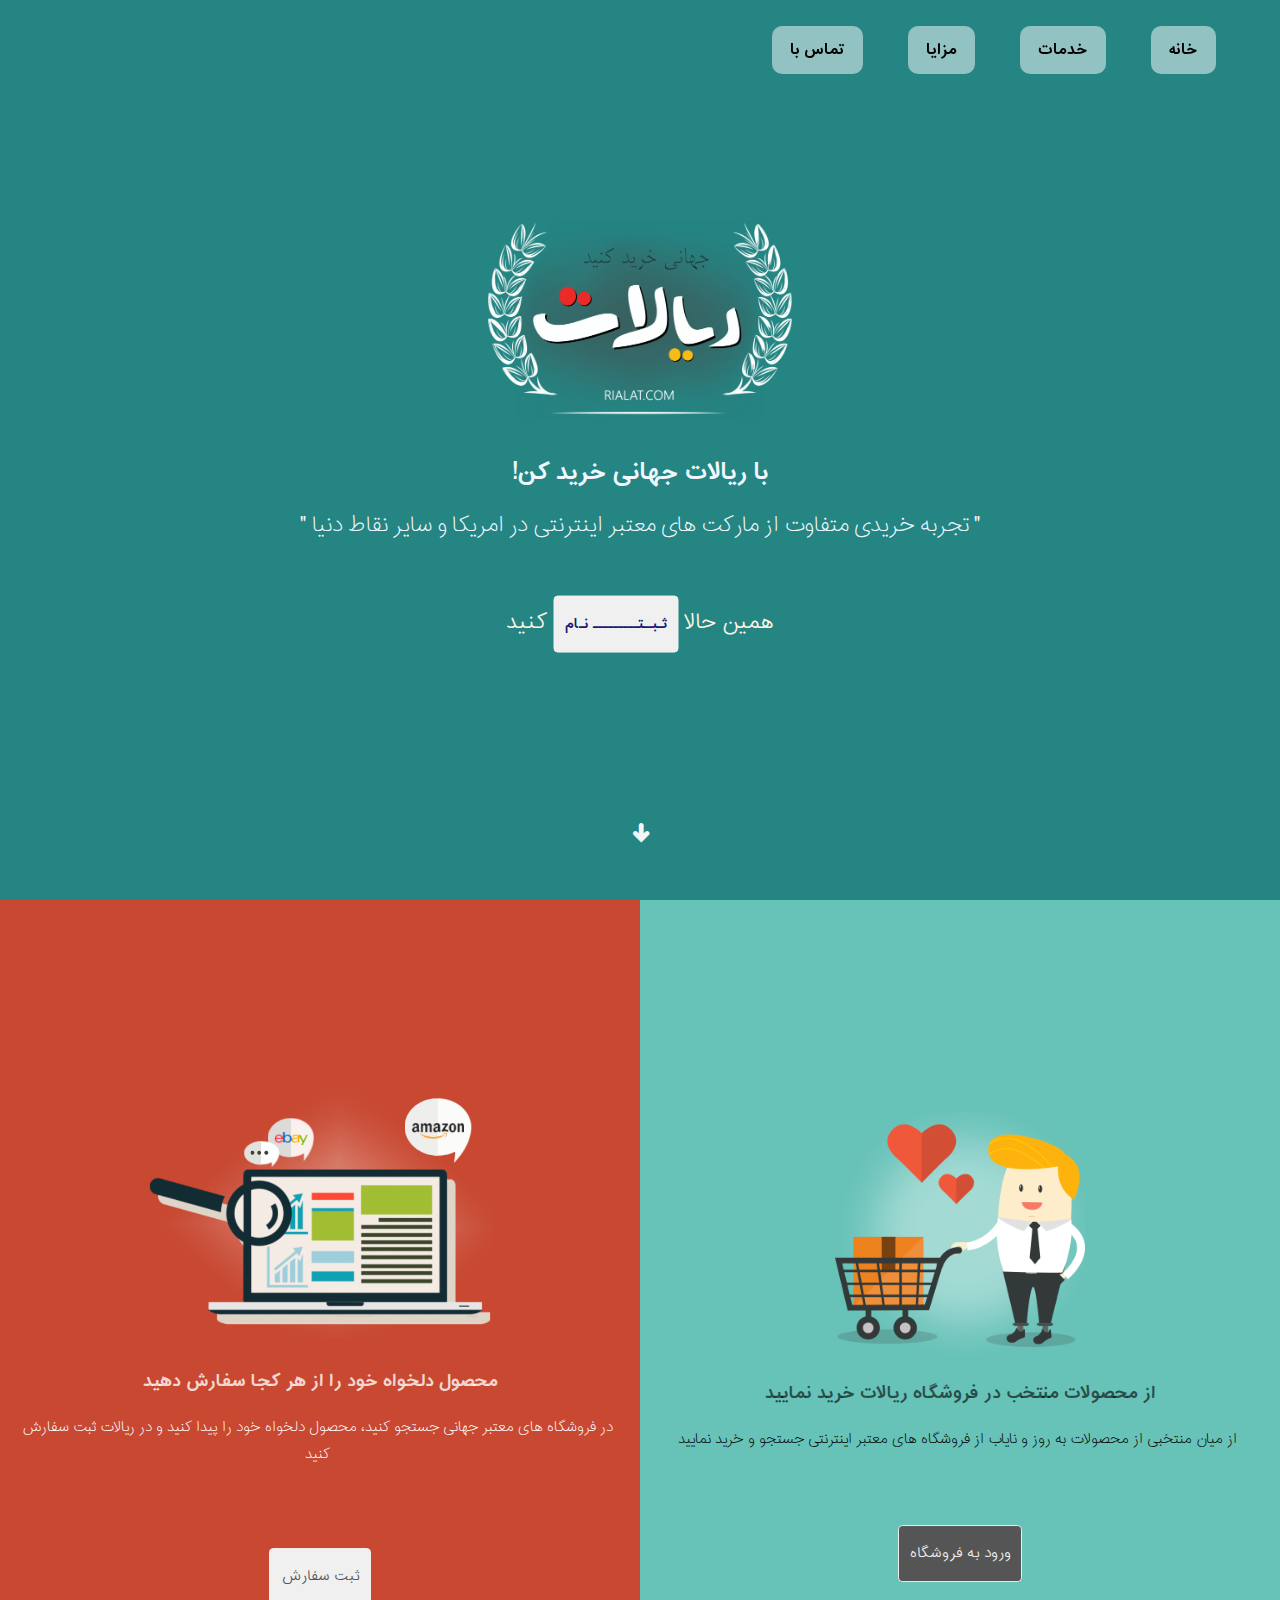
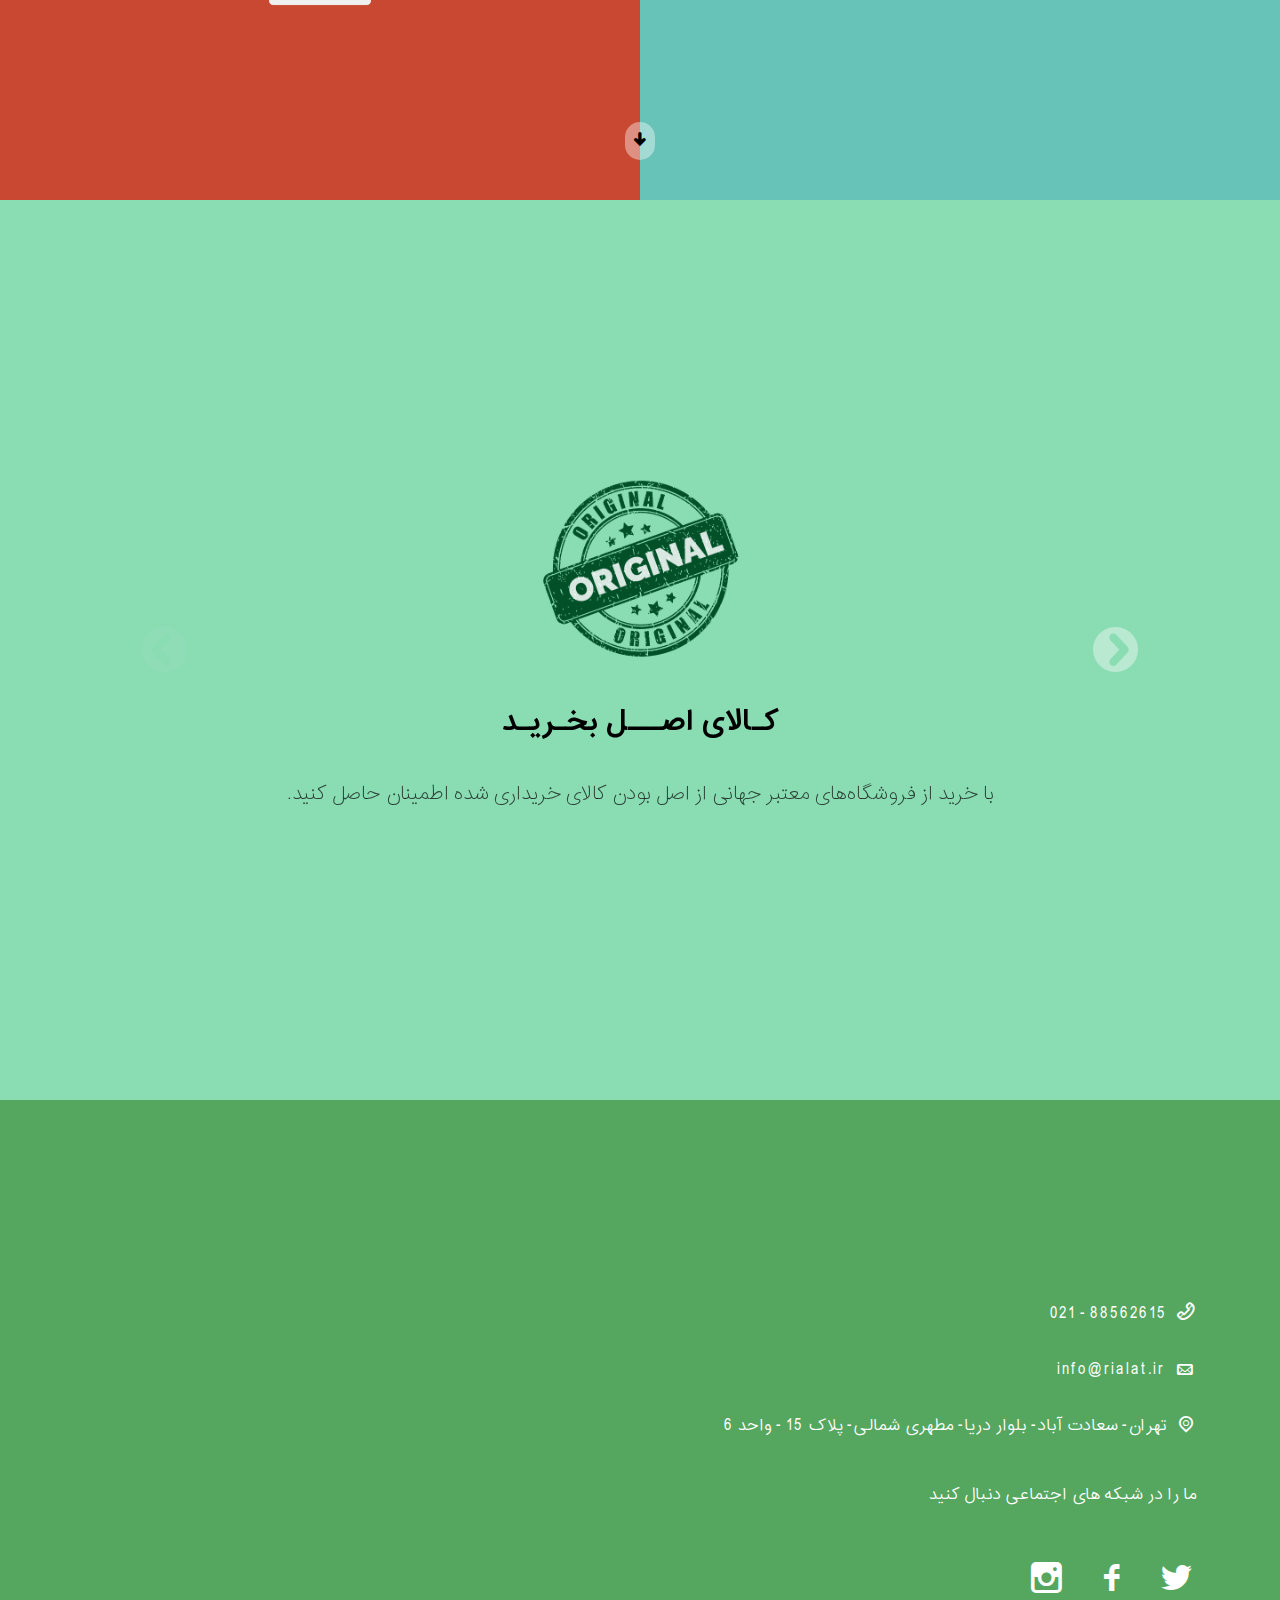
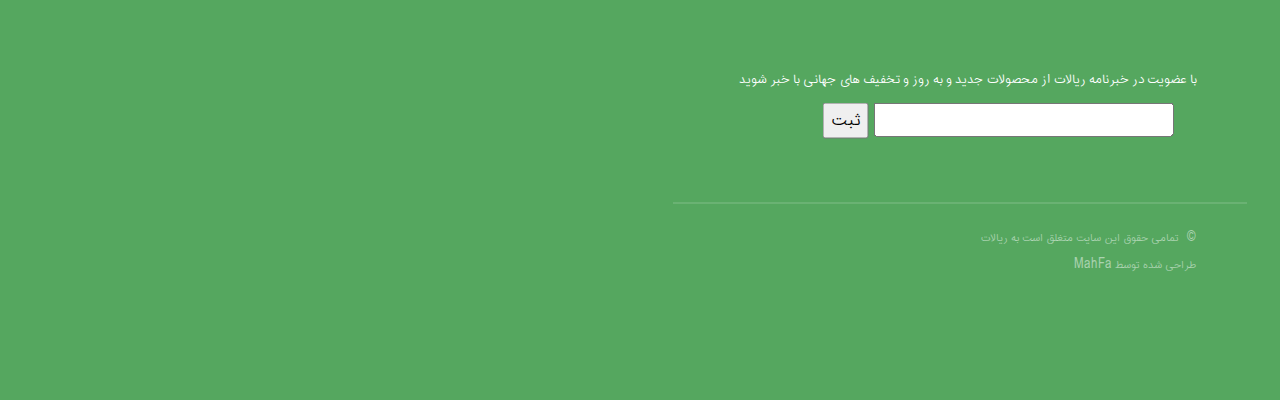
==== commit 0fd63553: "2" ====
--- a/index.html
+++ b/index.html
@@ -158,7 +158,7 @@
                     </div>
                     <div id="follow">
                         <p>
-                            ما را دشبکه های اجتماعی دنبال کنید
+                            ما را در شبکه های اجتماعی دنبال کنید
                             <br/>
                             <br/>
                             <a href="https://twitter.com/rialatir/" target="_blank"><span class="typcn typcn-social-twitter"></span></a>
--- a/css/style.css
+++ b/css/style.css
@@ -73,6 +73,8 @@
     top: 50%;
     left: 50%;
     margin-right: -50%;
+    -webkit-transform: translate(-50%, -50%);
+    -ms-transform: translate(-50%, -50%);
     transform: translate(-50%, -50%);
   }
 }
@@ -83,6 +85,8 @@
     top: 50%;
     left: 50%;
     margin-right: -50%;
+    -webkit-transform: translate(-50%, -50%);
+    -ms-transform: translate(-50%, -50%);
     transform: translate(-50%, -50%);
   }
 }
@@ -93,6 +97,8 @@
     top: 50%;
     left: 50%;
     margin-right: -50%;
+    -webkit-transform: translate(-50%, -50%);
+    -ms-transform: translate(-50%, -50%);
     transform: translate(-50%, -50%);
   }
 }
@@ -103,6 +109,8 @@
     top: 50%;
     left: 50%;
     margin-right: -50%;
+    -webkit-transform: translate(-50%, -50%);
+    -ms-transform: translate(-50%, -50%);
     transform: translate(-50%, -50%);
   }
 }
@@ -273,7 +281,6 @@
   margin-left: -15px;
   background: #fff;
   background: rgba(255, 255, 255, 0.4);
-  -webkit-border-radius: 25px;
   border-radius: 25px;
   padding-right: 5px;
   padding-left: 5px;
@@ -611,6 +618,7 @@
 @media screen and (min-width:768px) and (max-width: 991px) {
   #section3 {
     background-color: #8adcb3;
+    display: none;
   }
 }
 @media screen and (min-width:992px) and (max-width: 1199px) {
@@ -887,9 +895,7 @@
   margin: 0;
   font-family: "lightexpanded";
   width: 300px;
-  -webkit-box-sizing: border-box;
   /* For legacy WebKit based browsers */
-  -moz-box-sizing: border-box;
   /* For legacy (Firefox <29) Gecko based browsers */
   box-sizing: border-box;
   padding: 0 20px;
@@ -1016,7 +1022,6 @@
 #menubar li {
   background: #fff;
   background: rgba(255, 255, 255, 0.5);
-  -webkit-border-radius: 10px;
   border-radius: 10px;
 }
 @media screen and (max-width:767px) {
